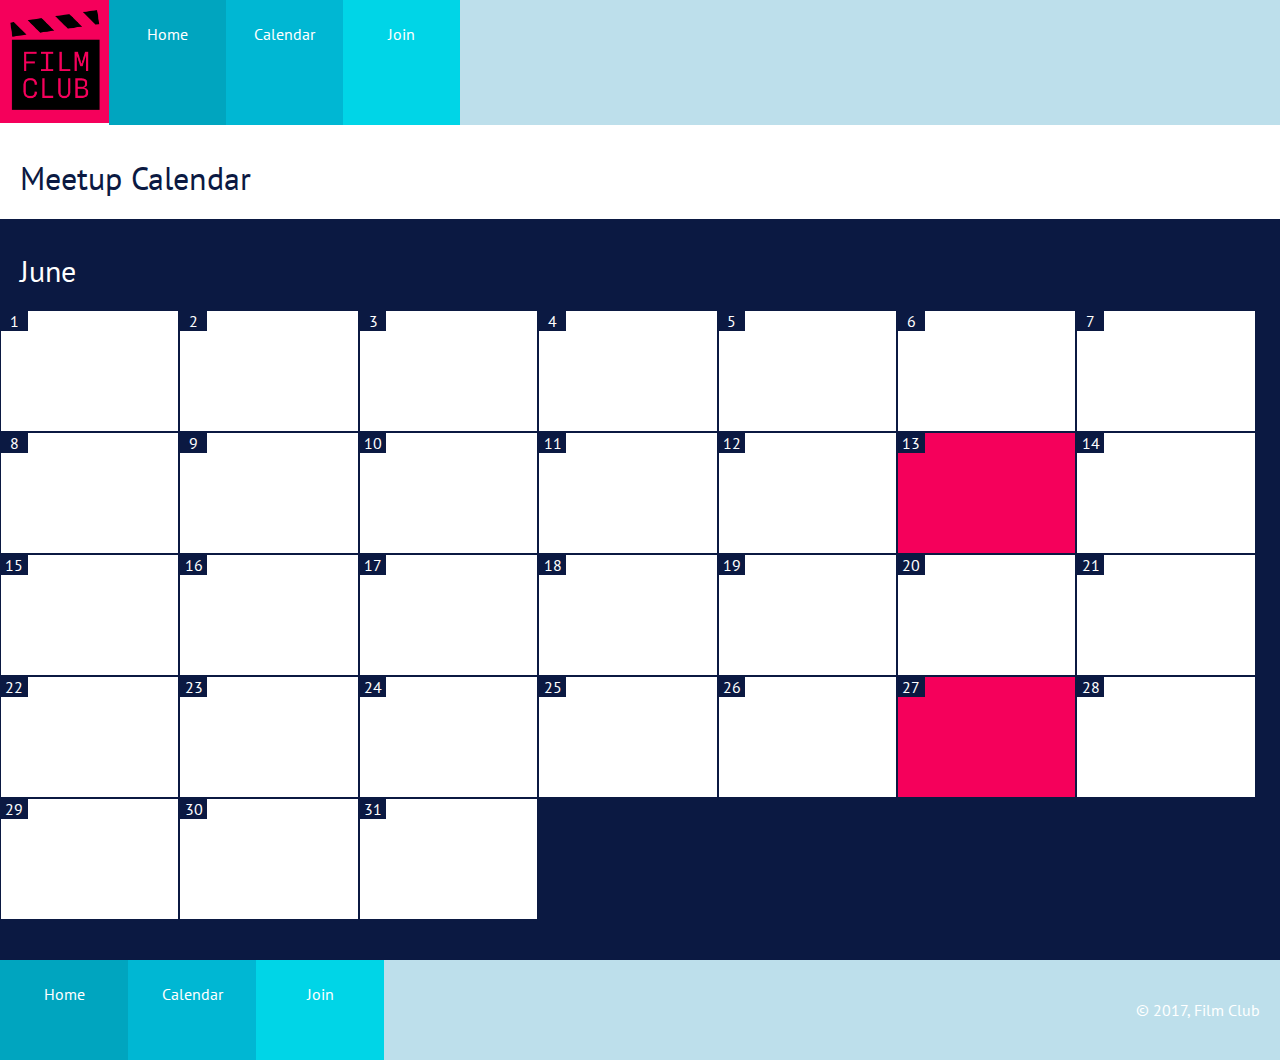
==== calendar/index.html @ 24d772f6 "mostly done with calendar" ====
<!DOCTYPE html>
<html>
<head>
	<title>Film Club - Calendar</title>
	<link href="https://fonts.googleapis.com/css?family=PT+Sans:400,700" rel="stylesheet">
	<link rel="stylesheet" type="text/css" href="../css/main.css">
</head>
<body>
	<div class="top-nav">
		<div id="logo">
			<img src="../images/filmclub.png">
		</div>
		<div class="top-links nav">
			<a class="home" href="../index.html">Home</a>
			<a class="calendar" href="index.html">Calendar</a>
			<a class="join" href="../join/index.html">Join</a>
			<div id="spacer"></div>
		</div>
	</div>
	<div id="container">
		<p id="meetup">Meetup Calendar</p>
		<p id="june">June</p>
		<div id="main-wrapper">
			<div class="panel">
				<div class="inner-panel">1</div>
			</div>
			<div class="panel">
				<div class="inner-panel">2</div>
			</div>
			<div class="panel">
				<div class="inner-panel">3</div>
			</div>
			<div class="panel">
				<div class="inner-panel">4</div>
			</div>
			<div class="panel">
				<div class="inner-panel">5</div>
			</div>
			<div class="panel">
				<div class="inner-panel">6</div>
			</div>
			<div class="panel">
				<div class="inner-panel">7</div>
			</div>
			<div class="panel">
				<div class="inner-panel">8</div>
			</div>
			<div class="panel">
				<div class="inner-panel">9</div>
			</div>
			<div class="panel">
				<div class="inner-panel">10</div>
			</div>
			<div class="panel">
				<div class="inner-panel">11</div>
			</div>
			<div class="panel">
				<div class="inner-panel">12</div>
			</div>
			<div class="panel red">
				<div class="inner-panel">13</div>
			</div>
			<div class="panel">
				<div class="inner-panel">14</div>
			</div>
			<div class="panel">
				<div class="inner-panel">15</div>
			</div>
			<div class="panel">
				<div class="inner-panel">16</div>
			</div>
			<div class="panel">
				<div class="inner-panel">17</div>
			</div>
			<div class="panel">
				<div class="inner-panel">18</div>
			</div>
			<div class="panel">
				<div class="inner-panel">19</div>
			</div>
			<div class="panel">
				<div class="inner-panel">20</div>
			</div>
			<div class="panel">
				<div class="inner-panel">21</div>
			</div>
			<div class="panel">
				<div class="inner-panel">22</div>
			</div>
			<div class="panel">
				<div class="inner-panel">23</div>
			</div>
			<div class="panel">
				<div class="inner-panel">24</div>
			</div>
			<div class="panel">
				<div class="inner-panel">25</div>
			</div>
			<div class="panel">
				<div class="inner-panel">26</div>
			</div>
			<div class="panel red">
				<div class="inner-panel">27</div>
			</div>
			<div class="panel">
				<div class="inner-panel">28</div>
			</div>
			<div class="panel">
				<div class="inner-panel">29</div>
			</div>
			<div class="panel">
				<div class="inner-panel">30</div>
			</div>
			<div class="panel">
				<div class="inner-panel">31</div>
			</div>
		</div>
	</div>

	<div class="bottom-links nav">
		<a class="home" href="#">Home</a>
		<a class="calendar" href="#">Calendar</a>
		<a class="join" href="#">Join</a>
	</div>
	<footer>
		<p>&copy 2017, Film Club</p>
	</footer>


</body>
</html>
---- css/main.css ----
#logo {
	background-color: #F5005B;
	float: left;

}
#logo img {
	width: auto;
	margin: 9.5px;
}
.home {
	background-color: #00A5BF;
}
.calendar {
	background-color: #00B7D3;
}
.join {
	background-color: #00D5E7;
}
h2, .film-container {
	background-color: #0B1942;
	color: #ffffff;

	font-family: 'PT Sans', sans-serif;
	font-weight: lighter;
}
h2 {
	padding: 5px 0px 5px 30px;
}
li {
	list-style-type: circle;
}
.film-container {
	padding: 0px 20px 20px 20px;
}
.get-involved{
	margin: 20px;
}
#involved-header {
	color: #0B1942;
	background-color: #ffffff;
	margin-left: 20px;
}
.large-text {
	font-size: 36px;
	padding-top: 10px;
}
.other-images {
	background-color: #E2E2E2;
	display: flex;
	flex-wrap: wrap;
	justify-content: space-between;
}
.other-images a {
	font-size: 20px;
}
.bottom-wrapper {
	background-color: #0B1942;
	padding: 10px 20px 40px 20px;
}
img{
	width:  160px;
}
ul {
	margin-top: -20px;
}
li {
	margin: 5px 0px 0px -20px;
}
.each-card {
display: flex;
flex-direction: column;
padding: 13px;
}
.each-card p {
	color: black;
}
.main-image img {
	height: 80%;
	padding: 20px 20px 40px 20px;

}
.main-image{
	background-color: #E2E2E2;
	display: flex;
	justify-content: space-between;
}
#main-rating {
	border-bottom: 1px solid black;
	padding-bottom: 20px;
}
.main-image-info{
	width: 50%;
	color: black;
	display: flex;
	flex-direction: column;
	margin-right: 20px;
}
.main-image-info a {
	padding-top: 20px;
	color: #00B7D3;
	font-size: 30px;
}
.bottom-wrapper a {
	color: #00B7D3;
}
.nav{
	display: flex;
	flex-direction: column;
}
p,div,a,li{
	font-family: 'PT Sans', sans-serif;
}
body {
	min-width: 460px;
	margin: 0;
	padding: 0;
}
.nav a {
	width: 100%;
	padding: 24px 0px;
	text-decoration: none;
	color: white;
	font-family: 'PT Sans', sans-serif;
	text-align: center;
}
footer {
	text-align: center;
	width: 100%;
	padding: 35px 0px;
	background-color: #bddfeb;
	color: white;
	font-family: 'PT Sans', sans-serif;
}
.inner-panel {
	background-color: #0B1942;
	color: white;
	width: 35%;
	height: 45%;
	text-align: center;
	padding-top: 5%;
}
.panel {
	width: 13.86%;
	height: 65px;
	border: 1px solid #0B1942;
	background-color: #ffffff;
}
#main-wrapper {
	display: flex;
	width: 100%;
	flex-wrap: wrap;
	background-color: #0B1942;
	padding-bottom: 40px;
}
#meetup{
	font-size: 32px;
	color: #0B1942;
	background-color: #ffffff;
	padding: 0px 0px 20px 20px;
}
.red {
	background-color: #F5005B; 
}
#june{
	font-size: 30px;
	color: white;
	background-color: #0B1942;
	padding: 0px 0px 20px 20px;
	margin: 0px;
}
#container {
	background-color: #0B1942;
	min-width: 490px;
}

@media (min-width: 545px){
	.panel {
		height: 100px;
	}
	.nav {
		flex-direction: row;
		margin: 0px;
		padding: 0px;
		height: 100px;
		justify-content: center;
		/* align-items: center; */
	}
	nav a {
	display: flex;
	justify-content: center;
	align-items: center;
	}
	#logo img {
	height: 100px;
	}
	
	
	.top-links{
		background-color: #bddfeb;
		height: 125px;
	}
	.get-involved{
		display: flex;
		justify-content: space-between;
	}
	.text-box{
		width: 30%;
	}
	#involved-header{
		width: 100%;
	}
	#spacer{
		padding-right: 40%;
	}
	.take-notes {
		margin: 0px 20px;
	}
	.main-image img{
		width: 300px;
	}
	.other-images {
	flex-wrap: nowrap;
	justify-content: space-evenly;
	}
	.each-card img {
		width: 115px;
	}
	.each-card a {
		font-size: 16px;
		float: left;
	}
	footer {
		float: right;
		width: 50%;
		height: 100px;
		padding: 0px;
		display: flex;
		align-items: center;
		justify-content: flex-end;
	}
	footer p {
		padding-right: 20px;
	}
	.bottom-links {
		float: left;
		width: 50%;
		background-color: #bddfeb;
	}
	body {
		min-width: 600px;
	}
}

@media (min-width: 769px){
	#spacer {
		padding-right: 70%;
	}
	.panel {
		height: 120px;
	}
	.inner-panel {
		height: auto;
		padding: 0px;
		margin: 0px;
		width: 15%;
	}
	footer {
		width: 70%;
	}
	.bottom-links {
		width: 30%;
	}
	.main-image {
		float: left;
		/* width: 45%; */
		margin: 0px 20px 0px 0px;
		min-width: 360px;
	}
	.main-image img {
		width: 210px;
	} 
	.each-card img {
		width: 120px;
	}
	.other-images {
		width: 40%;
		flex-wrap: wrap;
		justify-content: space-between;
		margin-top: -30px;

	}
	.main-image-info{
		width: 40%;
	}
	.each-card {
		width: 40%;
	}
	.divider {
		width: 100%;
	}
	body {
		max-width: 1400px;
	}
}
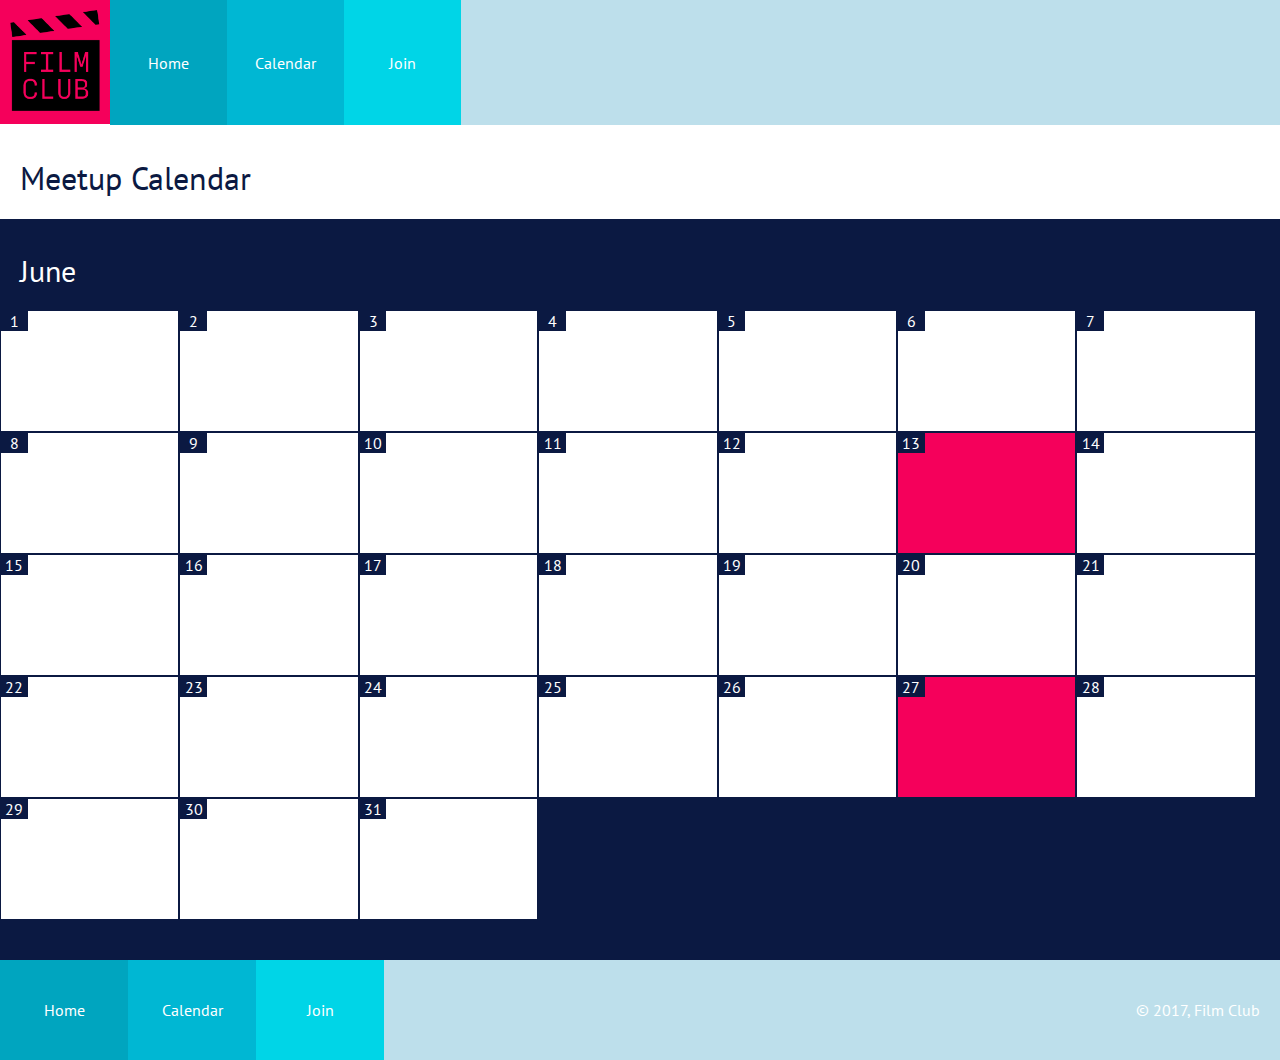
==== commit b5979826: "working on join page and form" ====
--- a/calendar/index.html
+++ b/calendar/index.html
@@ -118,9 +118,9 @@
 	</div>
 
 	<div class="bottom-links nav">
-		<a class="home" href="#">Home</a>
-		<a class="calendar" href="#">Calendar</a>
-		<a class="join" href="#">Join</a>
+		<a class="home" href="../index.html">Home</a>
+		<a class="calendar" href="index.html">Calendar</a>
+		<a class="join" href="../join/index.html">Join</a>
 	</div>
 	<footer>
 		<p>&copy 2017, Film Club</p>
--- a/css/main.css
+++ b/css/main.css
@@ -1,6 +1,8 @@
 #logo {
 	background-color: #F5005B;
 	float: left;
+}
+.top-links {
 
 }
 #logo img {
@@ -172,6 +174,35 @@
 	background-color: #0B1942;
 	min-width: 490px;
 }
+#profile-image-wrapper {
+	display: flex;
+	flex-wrap: wrap;
+	padding-left: 30px;
+}
+#join-header {
+	padding-left: 30px;
+}
+h5 {
+	width: 100%;
+}
+#name-input-wrapper input{
+	width: 90%;
+}
+form {
+	margin-left: 20px;
+}
+.checkboxes {
+	display: flex;
+	flex-direction: column;
+}
+.image-container {
+	margin: auto;
+	border-radius: 50%;
+	width: 80%;
+	background-image: url('../images/profile-placeholder.png');
+	height: 400px;
+	background-position: center center;
+}
 
 @media (min-width: 545px){
 	.panel {
@@ -185,16 +216,15 @@
 		justify-content: center;
 		/* align-items: center; */
 	}
-	nav a {
+	.nav a {
 	display: flex;
 	justify-content: center;
 	align-items: center;
+	/* padding: 24px 0px; */
 	}
 	#logo img {
-	height: 100px;
-	}
-	
-	
+	height: 101px;
+	}	
 	.top-links{
 		background-color: #bddfeb;
 		height: 125px;
